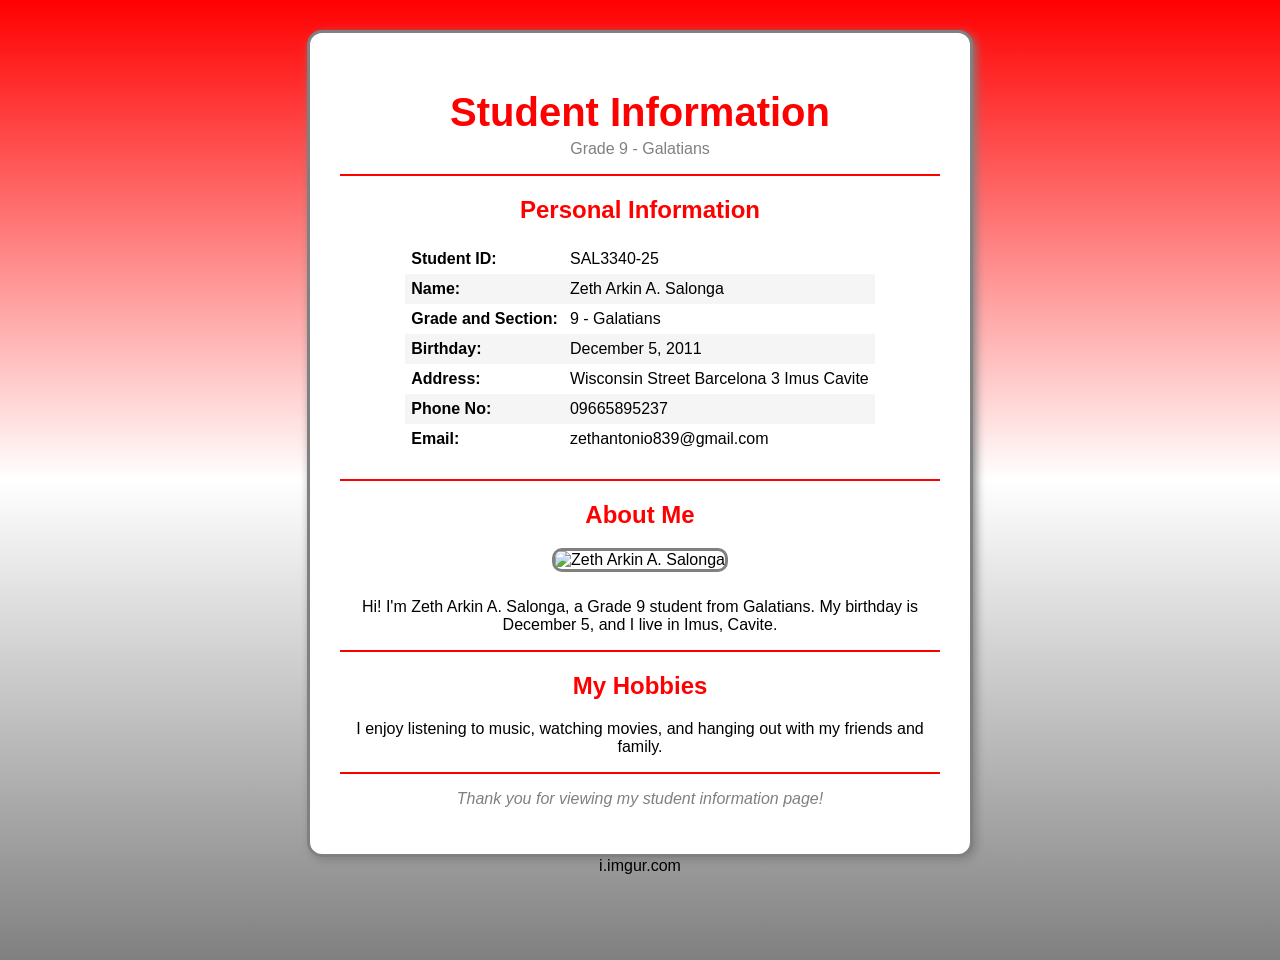
==== index.html @ aaf7b419 "Create student information page in index.html This HTML file contains a student information page wit" ====
<!DOCTYPE html>
<html>
<head>
    <title>Student Information</title>
</head>
<body style="text-align: center; font-family: Arial; background: linear-gradient(to bottom, red, white, gray); min-height: 100vh; margin: 0; padding: 30px;">

    <div style="background-color: white; max-width: 600px; margin: auto; padding: 30px; border-radius: 15px; border: 3px solid gray; box-shadow: 3px 3px 10px gray;">

        <h1 style="color: red; font-size: 40px; margin-bottom: 5px;">Student Information</h1>
        <p style="color: gray; margin-top: 0;">Grade 9 - Galatians</p>
        <hr style="border: 1px solid red;">

        <h2 style="color: red;">Personal Information</h2>
        <table style="margin: auto; text-align: left; border-collapse: collapse;">
            <tr>
                <td style="padding: 6px; font-weight: bold;">Student ID:</td>
                <td style="padding: 6px;">SAL3340-25</td>
            </tr>
            <tr style="background-color: whitesmoke;">
                <td style="padding: 6px; font-weight: bold;">Name:</td>
                <td style="padding: 6px;">Zeth Arkin A. Salonga</td>
            </tr>
            <tr>
                <td style="padding: 6px; font-weight: bold;">Grade and Section:</td>
                <td style="padding: 6px;">9 - Galatians</td>
            </tr>
            <tr style="background-color: whitesmoke;">
                <td style="padding: 6px; font-weight: bold;">Birthday:</td>
                <td style="padding: 6px;">December 5, 2011</td>
            </tr>
            <tr>
                <td style="padding: 6px; font-weight: bold;">Address:</td>
                <td style="padding: 6px;">Wisconsin Street Barcelona 3 Imus Cavite</td>
            </tr>
            <tr style="background-color: whitesmoke;">
                <td style="padding: 6px; font-weight: bold;">Phone No:</td>
                <td style="padding: 6px;">09665895237</td>
            </tr>
            <tr>
                <td style="padding: 6px; font-weight: bold;">Email:</td>
                <td style="padding: 6px;">zethantonio839@gmail.com</td>
            </tr>
        </table>

        <hr style="border: 1px solid red; margin-top: 25px;">

        <h2 style="color: red;">About Me</h2>
        <img src="https://i.imgur.com/6MyqaF3.jpg" alt="Zeth Arkin A. Salonga" width="200" style="border-radius: 10px; border: 3px solid gray; margin-bottom: 10px;">
        <p>Hi! I'm Zeth Arkin A. Salonga, a Grade 9 student from Galatians. My birthday is December 5, and I live in Imus, Cavite.</p>

        <hr style="border: 1px solid red;">

        <h2 style="color: red;">My Hobbies</h2>
        <p>I enjoy listening to music, watching movies, and hanging out with my friends and family.</p>

        <hr style="border: 1px solid red;">

        <p style="color: gray; font-style: italic;">Thank you for viewing my student information page!</p>

    </div>

</body>
</html>
i.imgur.com
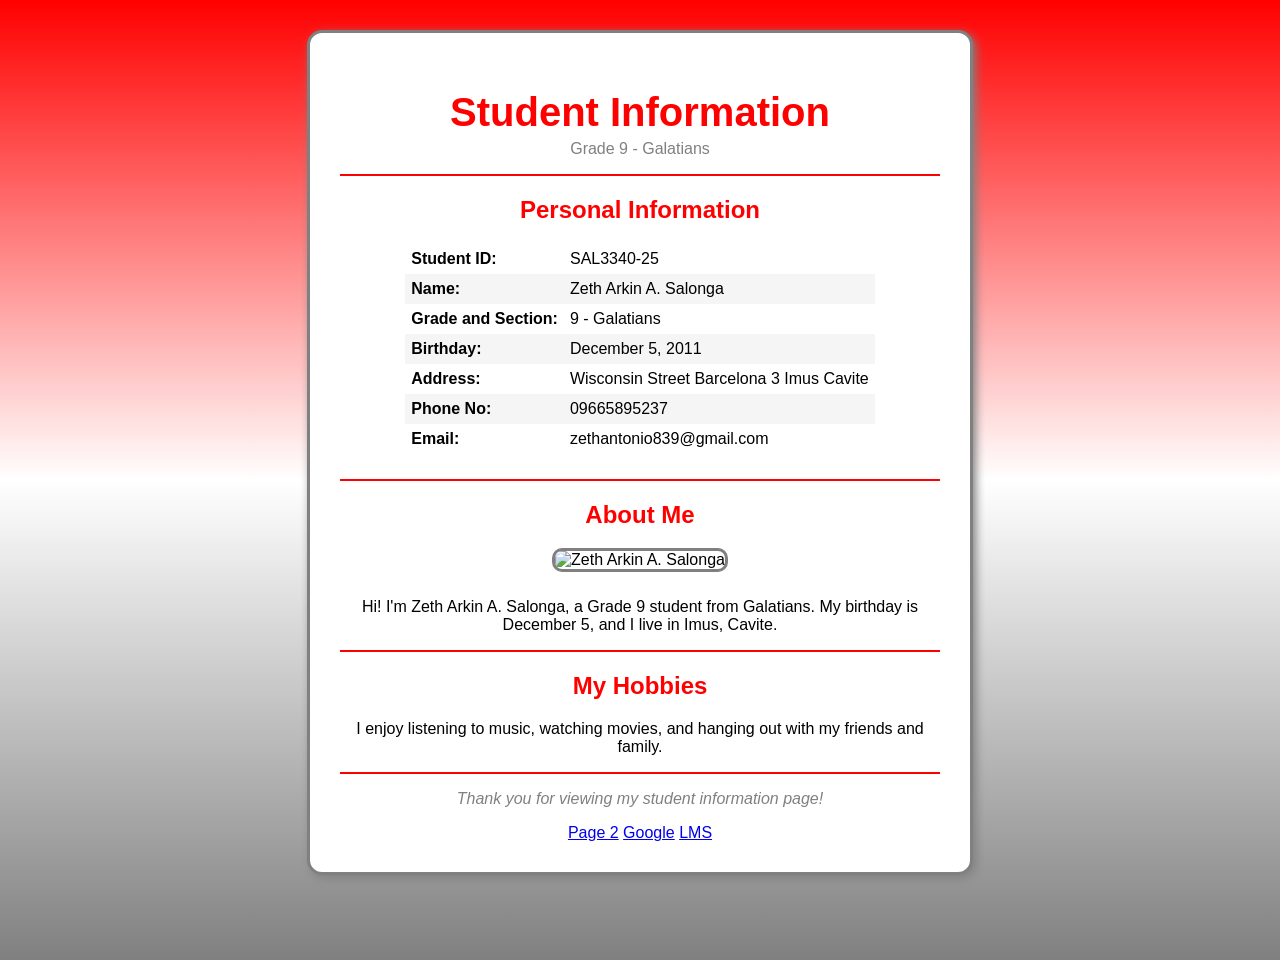
==== commit 8c742208: "Update index.html" ====
--- a/index.html
+++ b/index.html
@@ -58,8 +58,11 @@
 
         <p style="color: gray; font-style: italic;">Thank you for viewing my student information page!</p>
 
+        <a href="page2.html">Page 2</a>
+        <a href="https://www.google.com">Google</a>
+        <a href="http://vcmc.eulap.co:8080/cbs/a/login">LMS</a>
+        
     </div>
-
 </body>
 </html>
-i.imgur.com
+
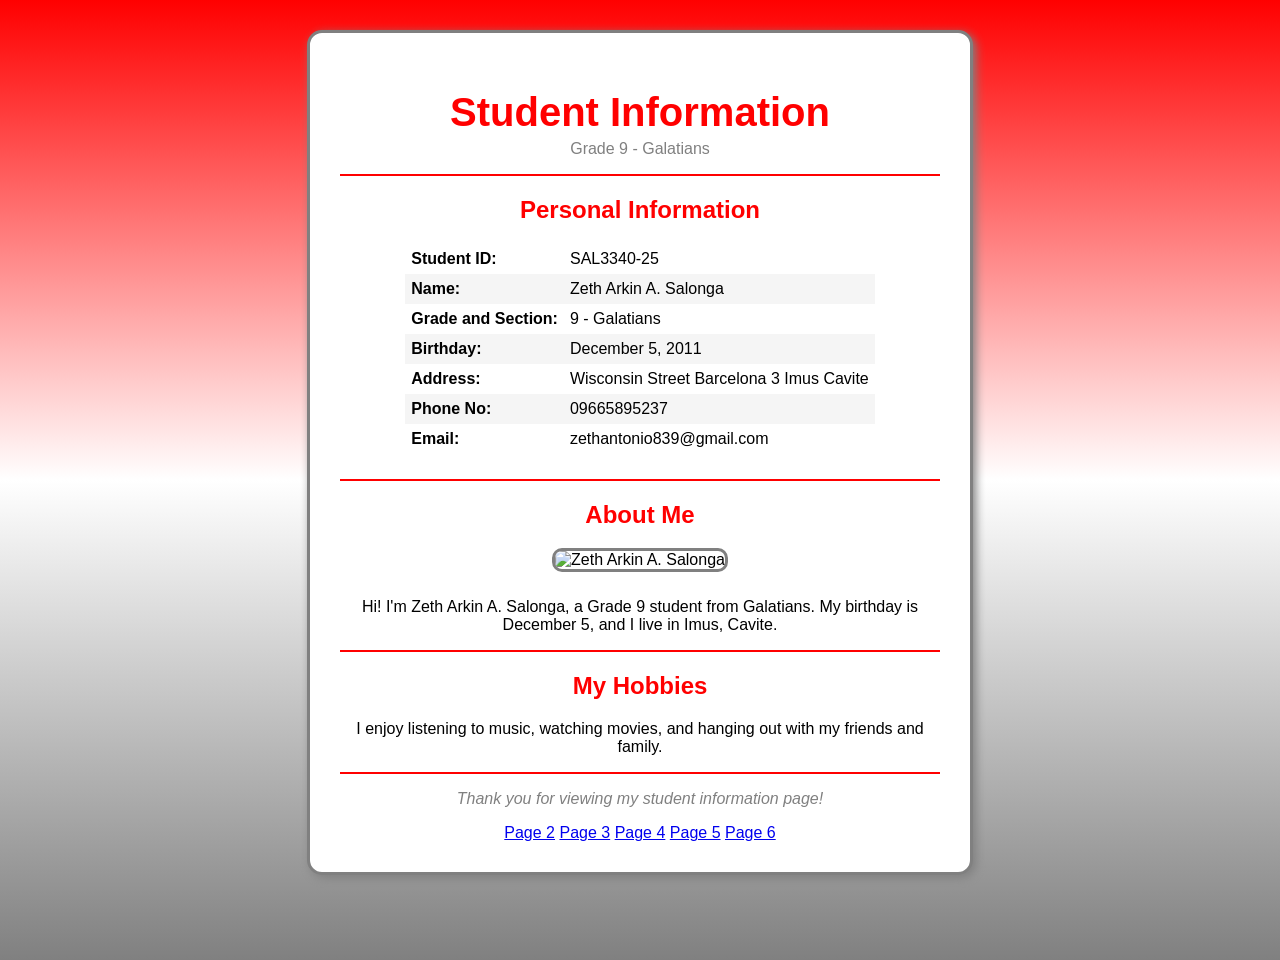
==== commit 78435ab3: "Update links in index.html to new pages" ====
--- a/index.html
+++ b/index.html
@@ -59,8 +59,10 @@
         <p style="color: gray; font-style: italic;">Thank you for viewing my student information page!</p>
 
         <a href="page2.html">Page 2</a>
-        <a href="https://www.google.com">Google</a>
-        <a href="http://vcmc.eulap.co:8080/cbs/a/login">LMS</a>
+        <a href="page3.html">Page 3</a>
+        <a href="page4.html">Page 4</a>
+        <a href="page5.html">Page 5</a>
+        <a href="page6.html">Page 6</a>
         
     </div>
 </body>
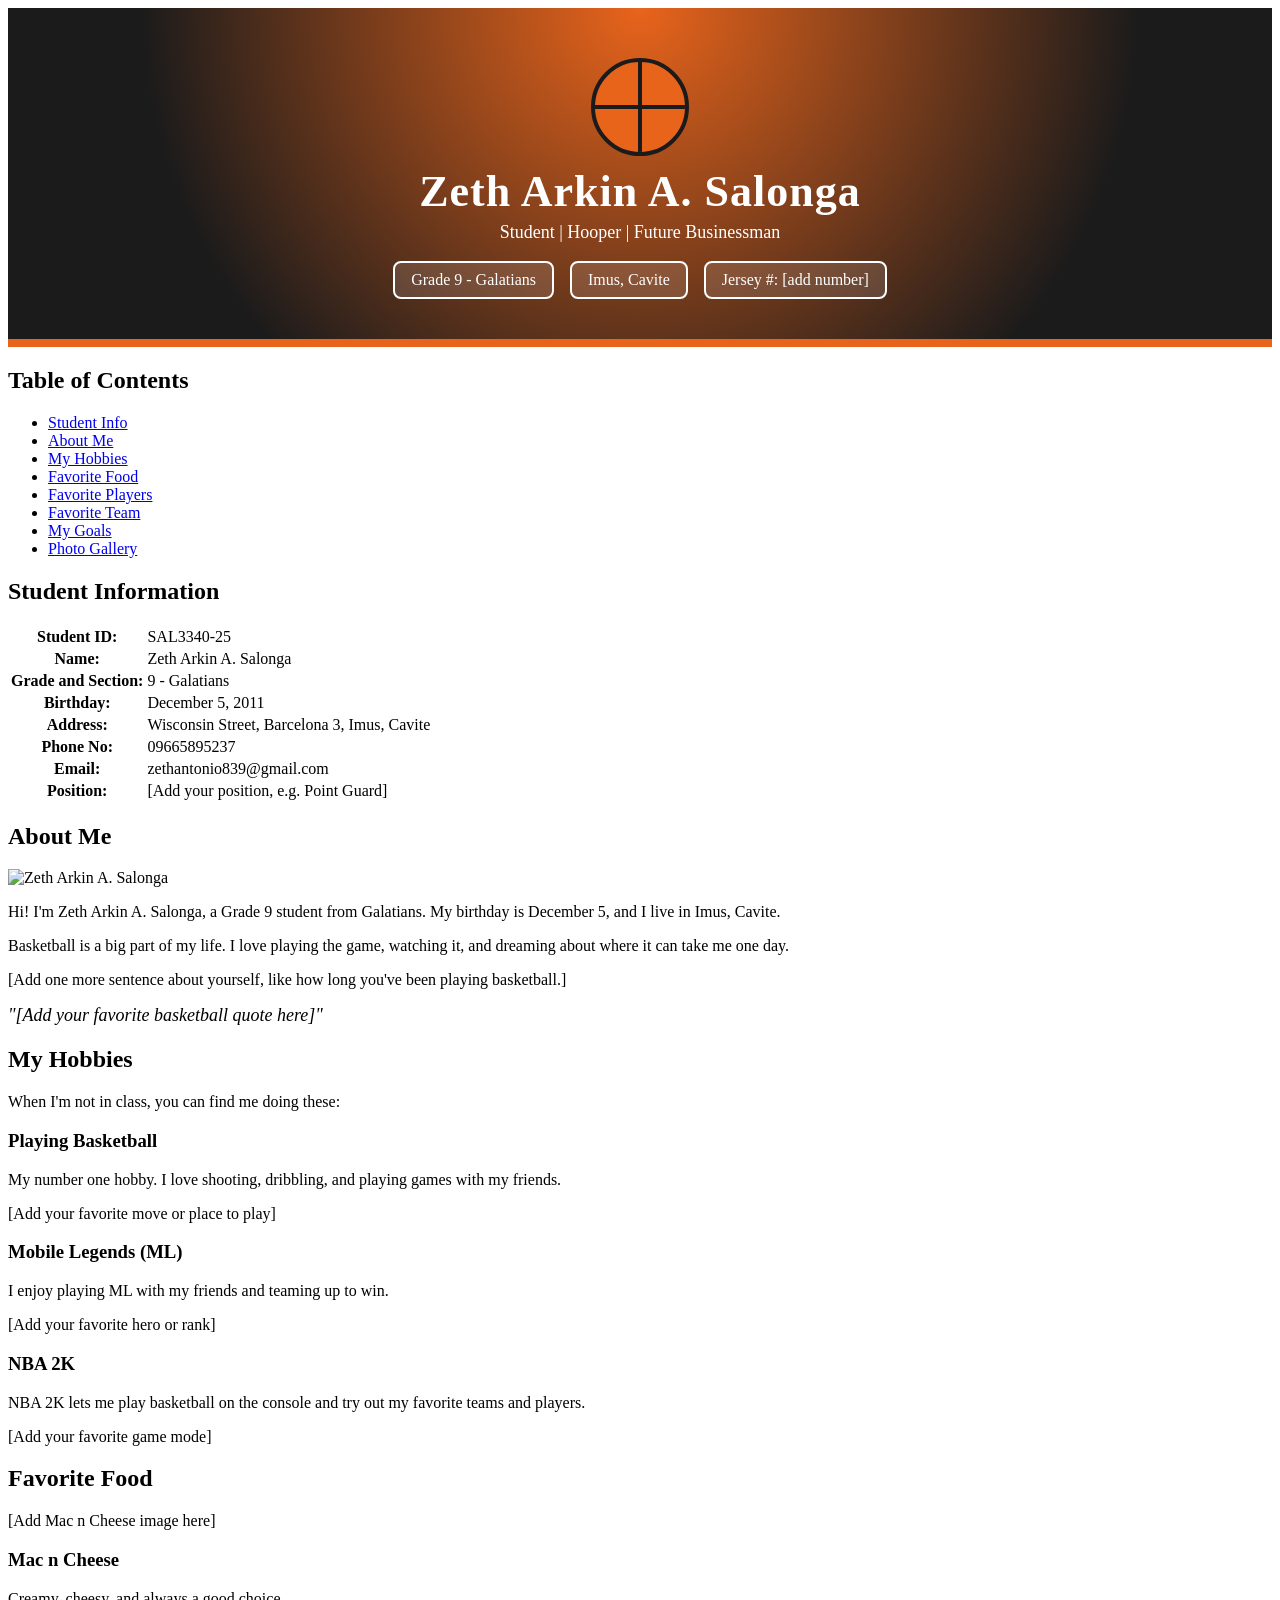
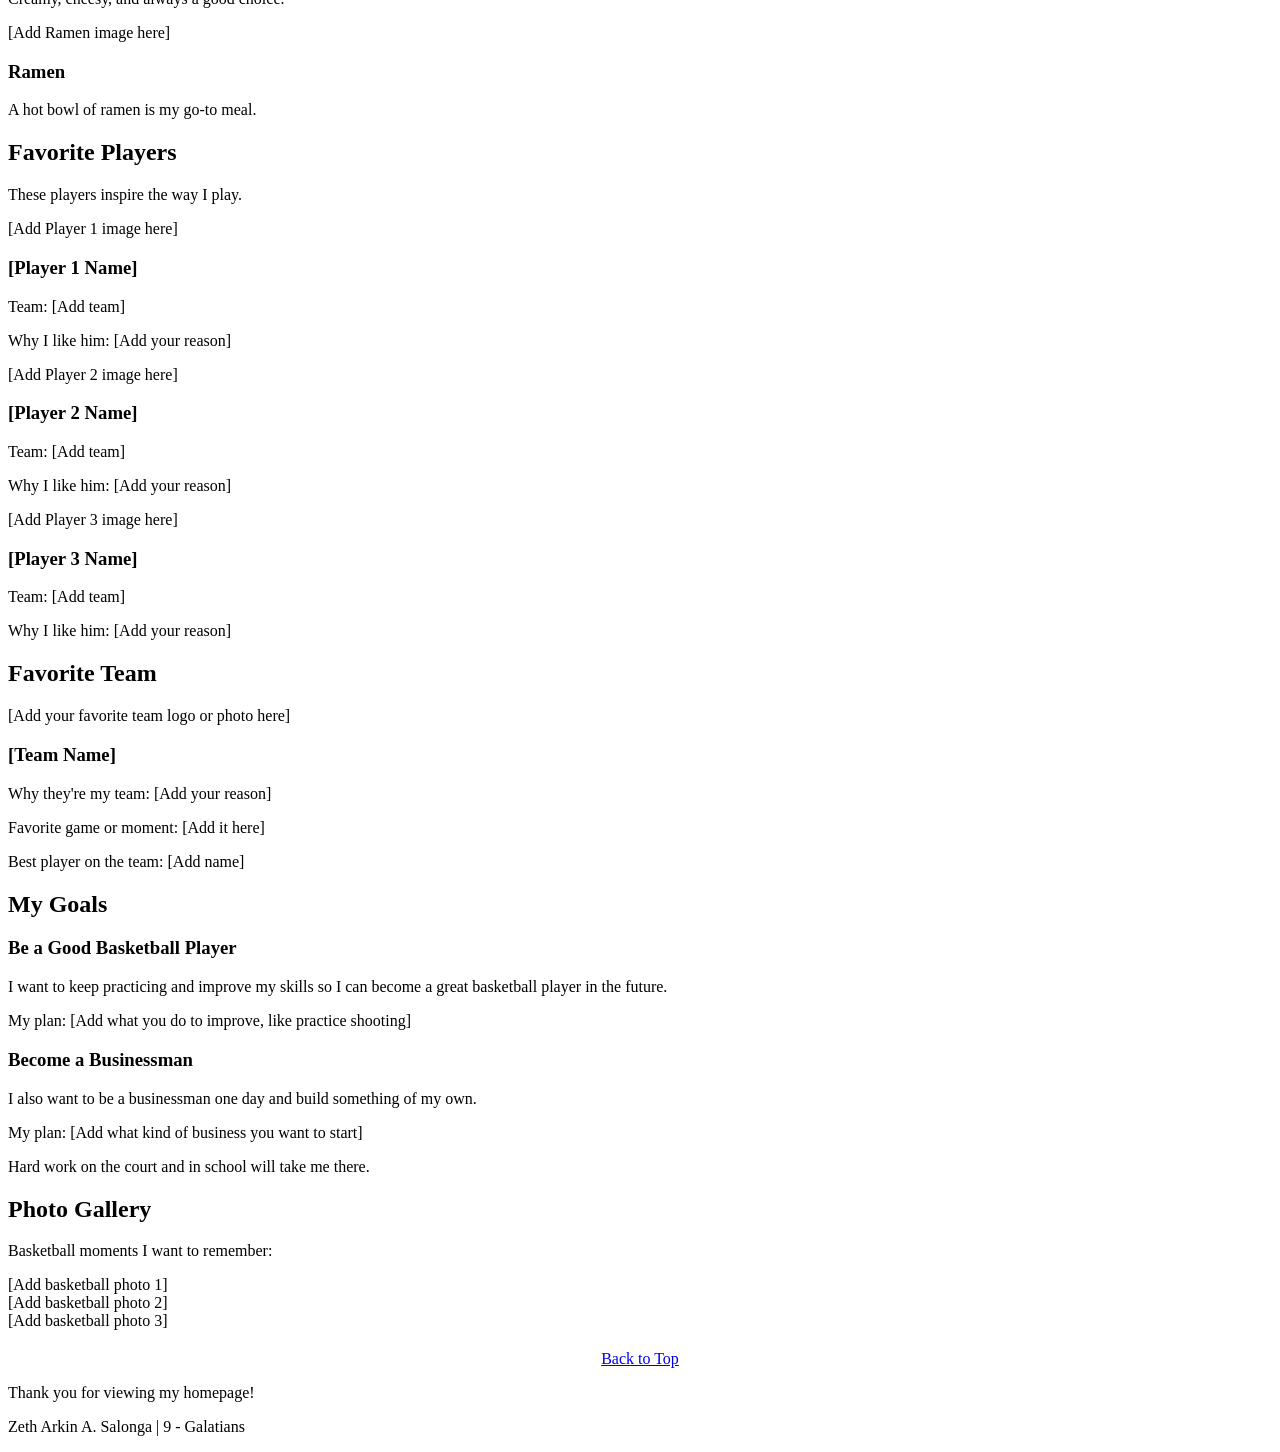
==== commit 374be9af: "Revamp index.html for personal homepage layout" ====
--- a/index.html
+++ b/index.html
@@ -1,70 +1,270 @@
 <!DOCTYPE html>
-<html>
+<html lang="en">
 <head>
-    <title>Student Information</title>
+    <meta charset="UTF-8">
+    <meta name="viewport" content="width=device-width, initial-scale=1">
+    <title>Zeth Salonga | Basketball Homepage</title>
+
+    <!-- 1) EXTERNAL CSS: styles that are shared by the whole page -->
+    <link rel="stylesheet" href="style.css">
+
+    <!-- 2) INTERNAL CSS: styles written inside this HTML file (hero banner) -->
+    <style>
+        /* ID selector */
+        #hero {
+            text-align: center;
+            padding: 50px 20px 40px 20px;
+            color: white;
+            /* BACKGROUND: dark court with an orange glow */
+            background-color: #1b1b1b;
+            background-image: radial-gradient(circle at 50% 0%, #e8641b 0%, #1b1b1b 70%);
+            border-bottom: 8px solid #e8641b;
+        }
+
+        /* ID selector */
+        #hero-title {
+            margin: 10px 0 5px 0;
+            font-size: 44px;
+            letter-spacing: 1px;
+        }
+
+        /* Element selector inside an ID */
+        #hero p {
+            margin: 0 0 6px 0;
+            font-size: 18px;
+        }
+
+        /* Class selector: a CSS-drawn basketball */
+        .ball {
+            position: relative;
+            width: 90px;
+            height: 90px;
+            margin: 0 auto;
+            overflow: hidden;
+            background-color: #e8641b;
+            border: 4px solid #1b1b1b;
+            border-radius: 50%;
+        }
+
+        .ball::before {            /* vertical line */
+            content: "";
+            position: absolute;
+            top: 0;
+            left: 50%;
+            width: 4px;
+            height: 100%;
+            background-color: #1b1b1b;
+            transform: translateX(-50%);
+        }
+
+        .ball::after {             /* horizontal line */
+            content: "";
+            position: absolute;
+            top: 50%;
+            left: 0;
+            width: 100%;
+            height: 4px;
+            background-color: #1b1b1b;
+            transform: translateY(-50%);
+        }
+
+        /* Class selector: little stat boxes in the hero */
+        .stat {
+            display: inline-block;
+            margin: 12px 6px 0 6px;
+            padding: 8px 16px;
+            background-color: rgba(255, 255, 255, 0.12);
+            border: 2px solid white;
+            border-radius: 8px;
+        }
+    </style>
 </head>
-<body style="text-align: center; font-family: Arial; background: linear-gradient(to bottom, red, white, gray); min-height: 100vh; margin: 0; padding: 30px;">
-
-    <div style="background-color: white; max-width: 600px; margin: auto; padding: 30px; border-radius: 15px; border: 3px solid gray; box-shadow: 3px 3px 10px gray;">
-
-        <h1 style="color: red; font-size: 40px; margin-bottom: 5px;">Student Information</h1>
-        <p style="color: gray; margin-top: 0;">Grade 9 - Galatians</p>
-        <hr style="border: 1px solid red;">
-
-        <h2 style="color: red;">Personal Information</h2>
-        <table style="margin: auto; text-align: left; border-collapse: collapse;">
-            <tr>
-                <td style="padding: 6px; font-weight: bold;">Student ID:</td>
-                <td style="padding: 6px;">SAL3340-25</td>
-            </tr>
-            <tr style="background-color: whitesmoke;">
-                <td style="padding: 6px; font-weight: bold;">Name:</td>
-                <td style="padding: 6px;">Zeth Arkin A. Salonga</td>
-            </tr>
-            <tr>
-                <td style="padding: 6px; font-weight: bold;">Grade and Section:</td>
-                <td style="padding: 6px;">9 - Galatians</td>
-            </tr>
-            <tr style="background-color: whitesmoke;">
-                <td style="padding: 6px; font-weight: bold;">Birthday:</td>
-                <td style="padding: 6px;">December 5, 2011</td>
-            </tr>
-            <tr>
-                <td style="padding: 6px; font-weight: bold;">Address:</td>
-                <td style="padding: 6px;">Wisconsin Street Barcelona 3 Imus Cavite</td>
-            </tr>
-            <tr style="background-color: whitesmoke;">
-                <td style="padding: 6px; font-weight: bold;">Phone No:</td>
-                <td style="padding: 6px;">09665895237</td>
-            </tr>
-            <tr>
-                <td style="padding: 6px; font-weight: bold;">Email:</td>
-                <td style="padding: 6px;">zethantonio839@gmail.com</td>
-            </tr>
-        </table>
-
-        <hr style="border: 1px solid red; margin-top: 25px;">
-
-        <h2 style="color: red;">About Me</h2>
-        <img src="https://i.imgur.com/6MyqaF3.jpg" alt="Zeth Arkin A. Salonga" width="200" style="border-radius: 10px; border: 3px solid gray; margin-bottom: 10px;">
-        <p>Hi! I'm Zeth Arkin A. Salonga, a Grade 9 student from Galatians. My birthday is December 5, and I live in Imus, Cavite.</p>
-
-        <hr style="border: 1px solid red;">
-
-        <h2 style="color: red;">My Hobbies</h2>
-        <p>I enjoy listening to music, watching movies, and hanging out with my friends and family.</p>
-
-        <hr style="border: 1px solid red;">
-
-        <p style="color: gray; font-style: italic;">Thank you for viewing my student information page!</p>
-
-        <a href="page2.html">Page 2</a>
-        <a href="page3.html">Page 3</a>
-        <a href="page4.html">Page 4</a>
-        <a href="page5.html">Page 5</a>
-        <a href="page6.html">Page 6</a>
-        
+
+<body id="top">
+
+    <!-- ================= HEADER (HTML sectioning) ================= -->
+    <header id="hero">
+        <div class="ball"></div>
+        <h1 id="hero-title">Zeth Arkin A. Salonga</h1>
+        <p>Student | Hooper | Future Businessman</p>
+        <div>
+            <span class="stat">Grade 9 - Galatians</span>
+            <span class="stat">Imus, Cavite</span>
+            <span class="stat">Jersey #: [add number]</span>
+        </div>
+    </header>
+
+    <div class="container">
+
+        <!-- ================= TABLE OF CONTENTS (bookmark links) ================= -->
+        <nav class="toc">
+            <h2>Table of Contents</h2>
+            <ul>
+                <li><a class="btn" href="#info">Student Info</a></li>
+                <li><a class="btn" href="#about">About Me</a></li>
+                <li><a class="btn" href="#hobbies">My Hobbies</a></li>
+                <li><a class="btn" href="#food">Favorite Food</a></li>
+                <li><a class="btn" href="#players">Favorite Players</a></li>
+                <li><a class="btn" href="#team">Favorite Team</a></li>
+                <li><a class="btn" href="#goals">My Goals</a></li>
+                <li><a class="btn" href="#gallery">Photo Gallery</a></li>
+            </ul>
+        </nav>
+
+        <main>
+
+            <!-- ================= STUDENT INFO ================= -->
+            <section class="card" id="info">
+                <h2>Student Information</h2>
+                <table class="info-table">
+                    <tr><th>Student ID:</th><td>SAL3340-25</td></tr>
+                    <tr><th>Name:</th><td>Zeth Arkin A. Salonga</td></tr>
+                    <tr><th>Grade and Section:</th><td>9 - Galatians</td></tr>
+                    <tr><th>Birthday:</th><td>December 5, 2011</td></tr>
+                    <tr><th>Address:</th><td>Wisconsin Street, Barcelona 3, Imus, Cavite</td></tr>
+                    <tr><th>Phone No:</th><td>09665895237</td></tr>
+                    <tr><th>Email:</th><td>zethantonio839@gmail.com</td></tr>
+                    <tr><th>Position:</th><td>[Add your position, e.g. Point Guard]</td></tr>
+                </table>
+            </section>
+
+            <!-- ================= ABOUT ME ================= -->
+            <section class="card" id="about">
+                <h2>About Me</h2>
+                <img class="profile-pic" src="https://i.imgur.com/6MyqaF3.jpg" alt="Zeth Arkin A. Salonga">
+                <p>Hi! I'm Zeth Arkin A. Salonga, a Grade 9 student from Galatians. My birthday is December 5, and I live in Imus, Cavite.</p>
+                <p>Basketball is a big part of my life. I love playing the game, watching it, and dreaming about where it can take me one day.</p>
+                <p>[Add one more sentence about yourself, like how long you've been playing basketball.]</p>
+
+                <!-- 3) INLINE CSS: style written directly on the element -->
+                <aside class="quote" style="font-style: italic; font-size: 18px;">
+                    "[Add your favorite basketball quote here]"
+                </aside>
+            </section>
+
+            <!-- ================= HOBBIES ================= -->
+            <section class="card" id="hobbies">
+                <h2>My Hobbies</h2>
+                <p>When I'm not in class, you can find me doing these:</p>
+                <div class="grid">
+                    <article class="mini-card">
+                        <h3>Playing Basketball</h3>
+                        <p>My number one hobby. I love shooting, dribbling, and playing games with my friends.</p>
+                        <p>[Add your favorite move or place to play]</p>
+                    </article>
+                    <article class="mini-card">
+                        <h3>Mobile Legends (ML)</h3>
+                        <p>I enjoy playing ML with my friends and teaming up to win.</p>
+                        <p>[Add your favorite hero or rank]</p>
+                    </article>
+                    <article class="mini-card">
+                        <h3>NBA 2K</h3>
+                        <p>NBA 2K lets me play basketball on the console and try out my favorite teams and players.</p>
+                        <p>[Add your favorite game mode]</p>
+                    </article>
+                </div>
+            </section>
+
+            <!-- ================= FAVORITE FOOD ================= -->
+            <section class="card" id="food">
+                <h2>Favorite Food</h2>
+                <div class="grid">
+                    <article>
+                        <div class="placeholder">[Add Mac n Cheese image here]</div>
+                        <h3>Mac n Cheese</h3>
+                        <p>Creamy, cheesy, and always a good choice.</p>
+                    </article>
+                    <article>
+                        <div class="placeholder">[Add Ramen image here]</div>
+                        <h3>Ramen</h3>
+                        <p>A hot bowl of ramen is my go-to meal.</p>
+                    </article>
+                </div>
+            </section>
+
+            <!-- ================= FAVORITE PLAYERS ================= -->
+            <section class="card" id="players">
+                <h2>Favorite Players</h2>
+                <p>These players inspire the way I play.</p>
+                <div class="grid">
+                    <article class="mini-card">
+                        <div class="placeholder">[Add Player 1 image here]</div>
+                        <h3>[Player 1 Name]</h3>
+                        <p>Team: [Add team]</p>
+                        <p>Why I like him: [Add your reason]</p>
+                    </article>
+                    <article class="mini-card">
+                        <div class="placeholder">[Add Player 2 image here]</div>
+                        <h3>[Player 2 Name]</h3>
+                        <p>Team: [Add team]</p>
+                        <p>Why I like him: [Add your reason]</p>
+                    </article>
+                    <article class="mini-card">
+                        <div class="placeholder">[Add Player 3 image here]</div>
+                        <h3>[Player 3 Name]</h3>
+                        <p>Team: [Add team]</p>
+                        <p>Why I like him: [Add your reason]</p>
+                    </article>
+                </div>
+            </section>
+
+            <!-- ================= FAVORITE TEAM ================= -->
+            <section class="card" id="team">
+                <h2>Favorite Team</h2>
+                <div class="grid">
+                    <div class="placeholder tall">[Add your favorite team logo or photo here]</div>
+                    <div>
+                        <h3>[Team Name]</h3>
+                        <p>Why they're my team: [Add your reason]</p>
+                        <p>Favorite game or moment: [Add it here]</p>
+                        <p>Best player on the team: [Add name]</p>
+                    </div>
+                </div>
+            </section>
+
+            <!-- ================= GOALS ================= -->
+            <section class="card" id="goals">
+                <h2>My Goals</h2>
+                <div class="grid">
+                    <article class="mini-card">
+                        <h3>Be a Good Basketball Player</h3>
+                        <p>I want to keep practicing and improve my skills so I can become a great basketball player in the future.</p>
+                        <p>My plan: [Add what you do to improve, like practice shooting]</p>
+                    </article>
+                    <article class="mini-card">
+                        <h3>Become a Businessman</h3>
+                        <p>I also want to be a businessman one day and build something of my own.</p>
+                        <p>My plan: [Add what kind of business you want to start]</p>
+                    </article>
+                </div>
+                <aside class="quote">
+                    Hard work on the court and in school will take me there.
+                </aside>
+            </section>
+
+            <!-- ================= PHOTO GALLERY ================= -->
+            <section class="card" id="gallery">
+                <h2>Photo Gallery</h2>
+                <p>Basketball moments I want to remember:</p>
+                <div class="grid">
+                    <div class="placeholder">[Add basketball photo 1]</div>
+                    <div class="placeholder">[Add basketball photo 2]</div>
+                    <div class="placeholder">[Add basketball photo 3]</div>
+                </div>
+                <!-- Inline CSS again: centering the button -->
+                <p style="text-align: center; margin-top: 20px;">
+                    <a class="btn btn-dark" href="#top">Back to Top</a>
+                </p>
+            </section>
+
+        </main>
     </div>
+
+    <!-- ================= FOOTER ================= -->
+    <footer id="site-footer">
+        <p>Thank you for viewing my homepage!</p>
+        <p>Zeth Arkin A. Salonga | 9 - Galatians</p>
+    </footer>
+
 </body>
 </html>
-
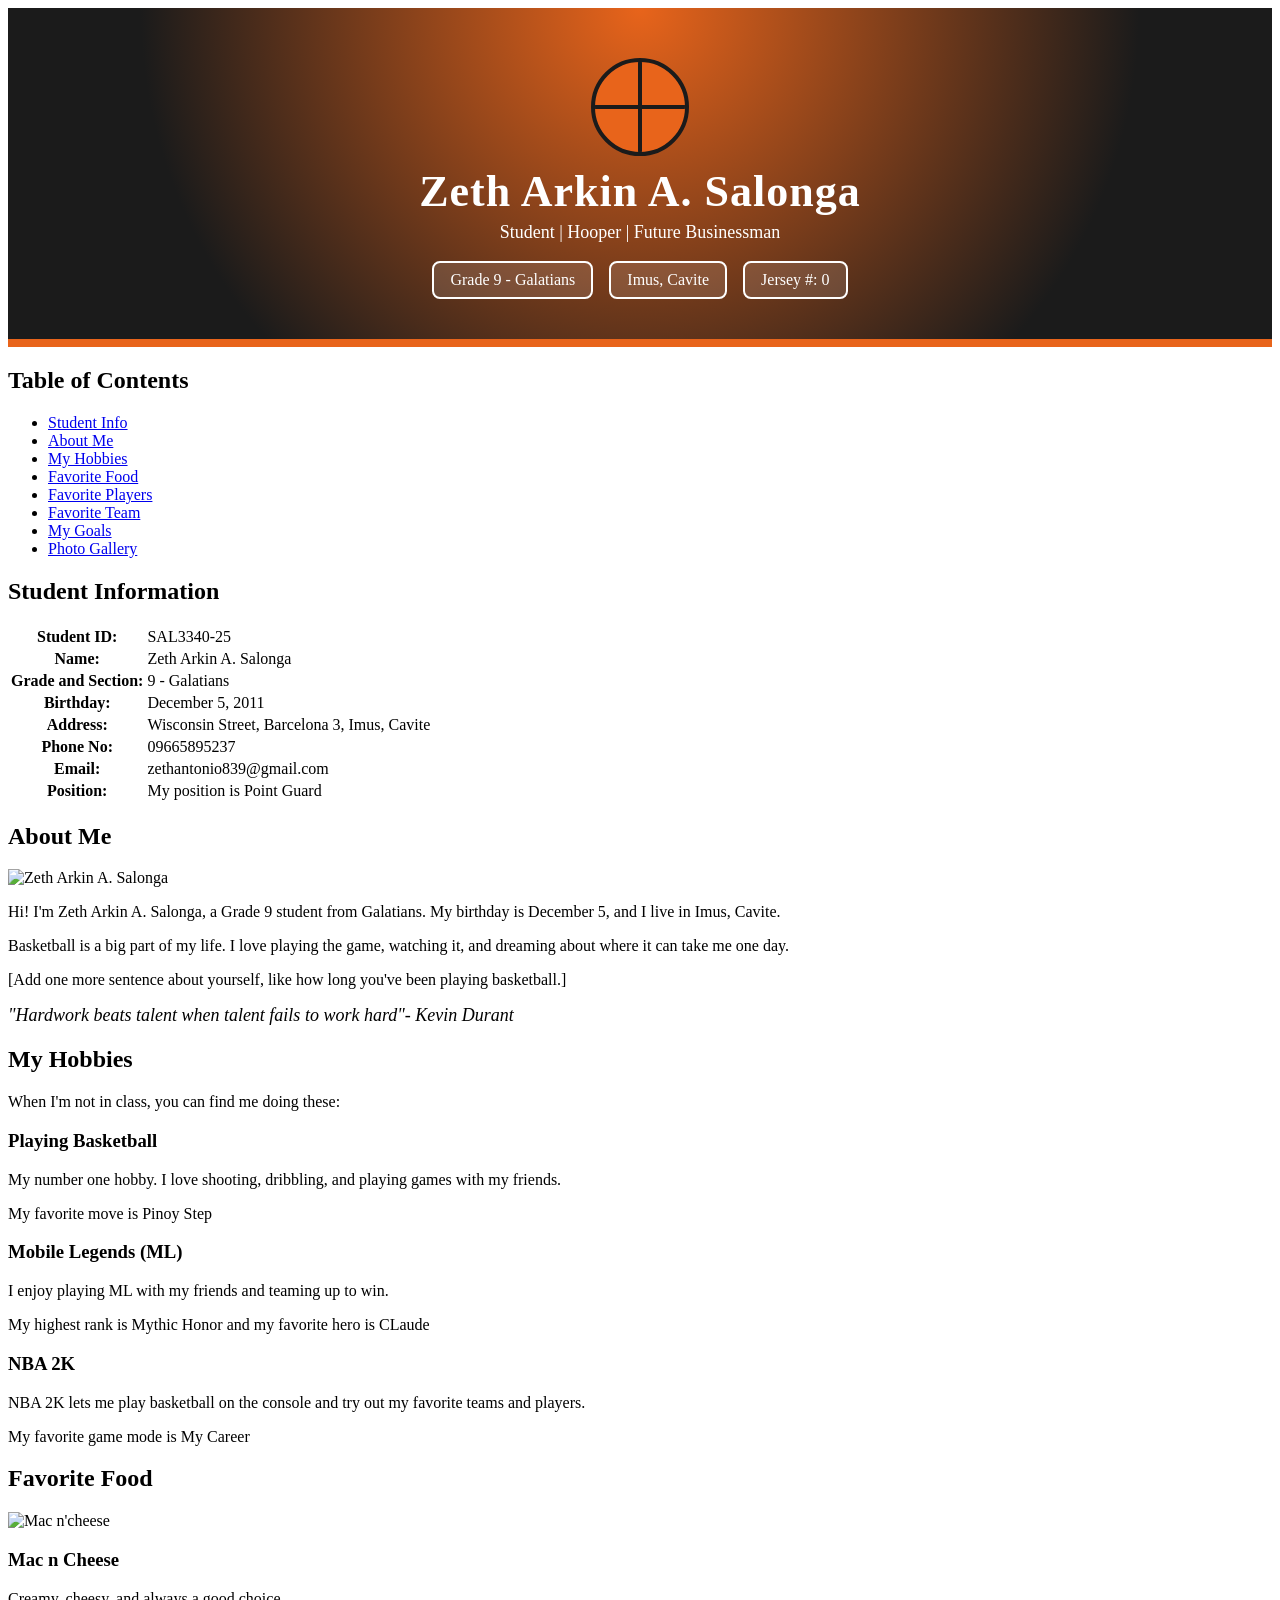
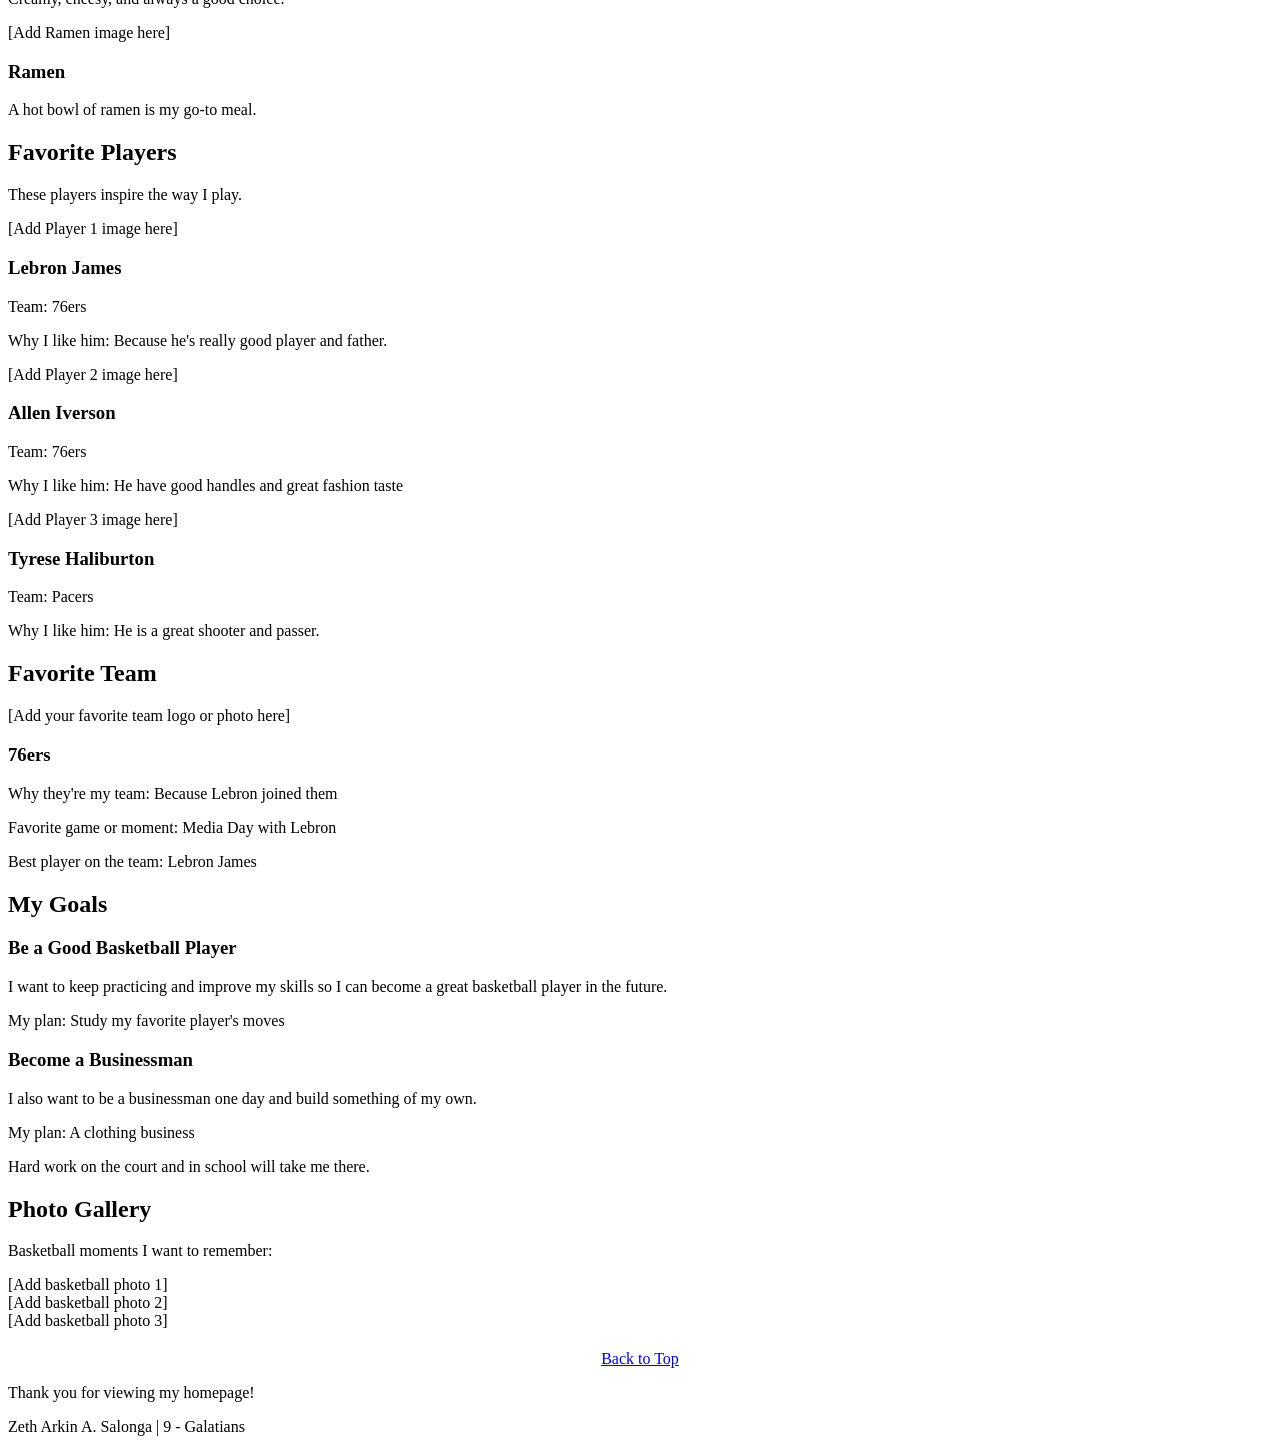
==== commit a1cf2768: "Update personal details and hobbies in index.html" ====
--- a/index.html
+++ b/index.html
@@ -90,7 +90,7 @@
         <div>
             <span class="stat">Grade 9 - Galatians</span>
             <span class="stat">Imus, Cavite</span>
-            <span class="stat">Jersey #: [add number]</span>
+            <span class="stat">Jersey #: 0</span>
         </div>
     </header>
 
@@ -124,7 +124,7 @@
                     <tr><th>Address:</th><td>Wisconsin Street, Barcelona 3, Imus, Cavite</td></tr>
                     <tr><th>Phone No:</th><td>09665895237</td></tr>
                     <tr><th>Email:</th><td>zethantonio839@gmail.com</td></tr>
-                    <tr><th>Position:</th><td>[Add your position, e.g. Point Guard]</td></tr>
+                    <tr><th>Position:</th><td>My position is Point Guard</td></tr>
                 </table>
             </section>
 
@@ -138,7 +138,7 @@
 
                 <!-- 3) INLINE CSS: style written directly on the element -->
                 <aside class="quote" style="font-style: italic; font-size: 18px;">
-                    "[Add your favorite basketball quote here]"
+                    "Hardwork beats talent when talent fails to work hard"- Kevin Durant
                 </aside>
             </section>
 
@@ -150,17 +150,17 @@
                     <article class="mini-card">
                         <h3>Playing Basketball</h3>
                         <p>My number one hobby. I love shooting, dribbling, and playing games with my friends.</p>
-                        <p>[Add your favorite move or place to play]</p>
+                        <p>My favorite move is Pinoy Step</p>
                     </article>
                     <article class="mini-card">
                         <h3>Mobile Legends (ML)</h3>
                         <p>I enjoy playing ML with my friends and teaming up to win.</p>
-                        <p>[Add your favorite hero or rank]</p>
+                        <p>My highest rank is Mythic Honor and my favorite hero is CLaude</p>
                     </article>
                     <article class="mini-card">
                         <h3>NBA 2K</h3>
                         <p>NBA 2K lets me play basketball on the console and try out my favorite teams and players.</p>
-                        <p>[Add your favorite game mode]</p>
+                        <p>My favorite game mode is My Career</p>
                     </article>
                 </div>
             </section>
@@ -170,7 +170,7 @@
                 <h2>Favorite Food</h2>
                 <div class="grid">
                     <article>
-                        <div class="placeholder">[Add Mac n Cheese image here]</div>
+                        <img src="https://encrypted-tbn0.gstatic.com/images?q=tbn:ANd9GcTol48DR__8TxWi6HuLk2nqWkUUvdZd5HZuYmRmkG0PaQ&s=10.jpg" alt="Mac n'cheese">
                         <h3>Mac n Cheese</h3>
                         <p>Creamy, cheesy, and always a good choice.</p>
                     </article>
@@ -189,21 +189,21 @@
                 <div class="grid">
                     <article class="mini-card">
                         <div class="placeholder">[Add Player 1 image here]</div>
-                        <h3>[Player 1 Name]</h3>
-                        <p>Team: [Add team]</p>
-                        <p>Why I like him: [Add your reason]</p>
+                        <h3>Lebron James</h3>
+                        <p>Team: 76ers</p>
+                        <p>Why I like him: Because he's really good player and father.</p>
                     </article>
                     <article class="mini-card">
                         <div class="placeholder">[Add Player 2 image here]</div>
-                        <h3>[Player 2 Name]</h3>
-                        <p>Team: [Add team]</p>
-                        <p>Why I like him: [Add your reason]</p>
+                        <h3>Allen Iverson</h3>
+                        <p>Team: 76ers</p>
+                        <p>Why I like him: He have good handles and great fashion taste</p>
                     </article>
                     <article class="mini-card">
                         <div class="placeholder">[Add Player 3 image here]</div>
-                        <h3>[Player 3 Name]</h3>
-                        <p>Team: [Add team]</p>
-                        <p>Why I like him: [Add your reason]</p>
+                        <h3>Tyrese Haliburton</h3>
+                        <p>Team: Pacers</p>
+                        <p>Why I like him: He is a great shooter and passer.</p>
                     </article>
                 </div>
             </section>
@@ -214,10 +214,10 @@
                 <div class="grid">
                     <div class="placeholder tall">[Add your favorite team logo or photo here]</div>
                     <div>
-                        <h3>[Team Name]</h3>
-                        <p>Why they're my team: [Add your reason]</p>
-                        <p>Favorite game or moment: [Add it here]</p>
-                        <p>Best player on the team: [Add name]</p>
+                        <h3>76ers</h3>
+                        <p>Why they're my team: Because Lebron joined them</p>
+                        <p>Favorite game or moment: Media Day with Lebron</p>
+                        <p>Best player on the team: Lebron James</p>
                     </div>
                 </div>
             </section>
@@ -229,12 +229,12 @@
                     <article class="mini-card">
                         <h3>Be a Good Basketball Player</h3>
                         <p>I want to keep practicing and improve my skills so I can become a great basketball player in the future.</p>
-                        <p>My plan: [Add what you do to improve, like practice shooting]</p>
+                        <p>My plan: Study my favorite player's moves</p>
                     </article>
                     <article class="mini-card">
                         <h3>Become a Businessman</h3>
                         <p>I also want to be a businessman one day and build something of my own.</p>
-                        <p>My plan: [Add what kind of business you want to start]</p>
+                        <p>My plan: A clothing business</p>
                     </article>
                 </div>
                 <aside class="quote">
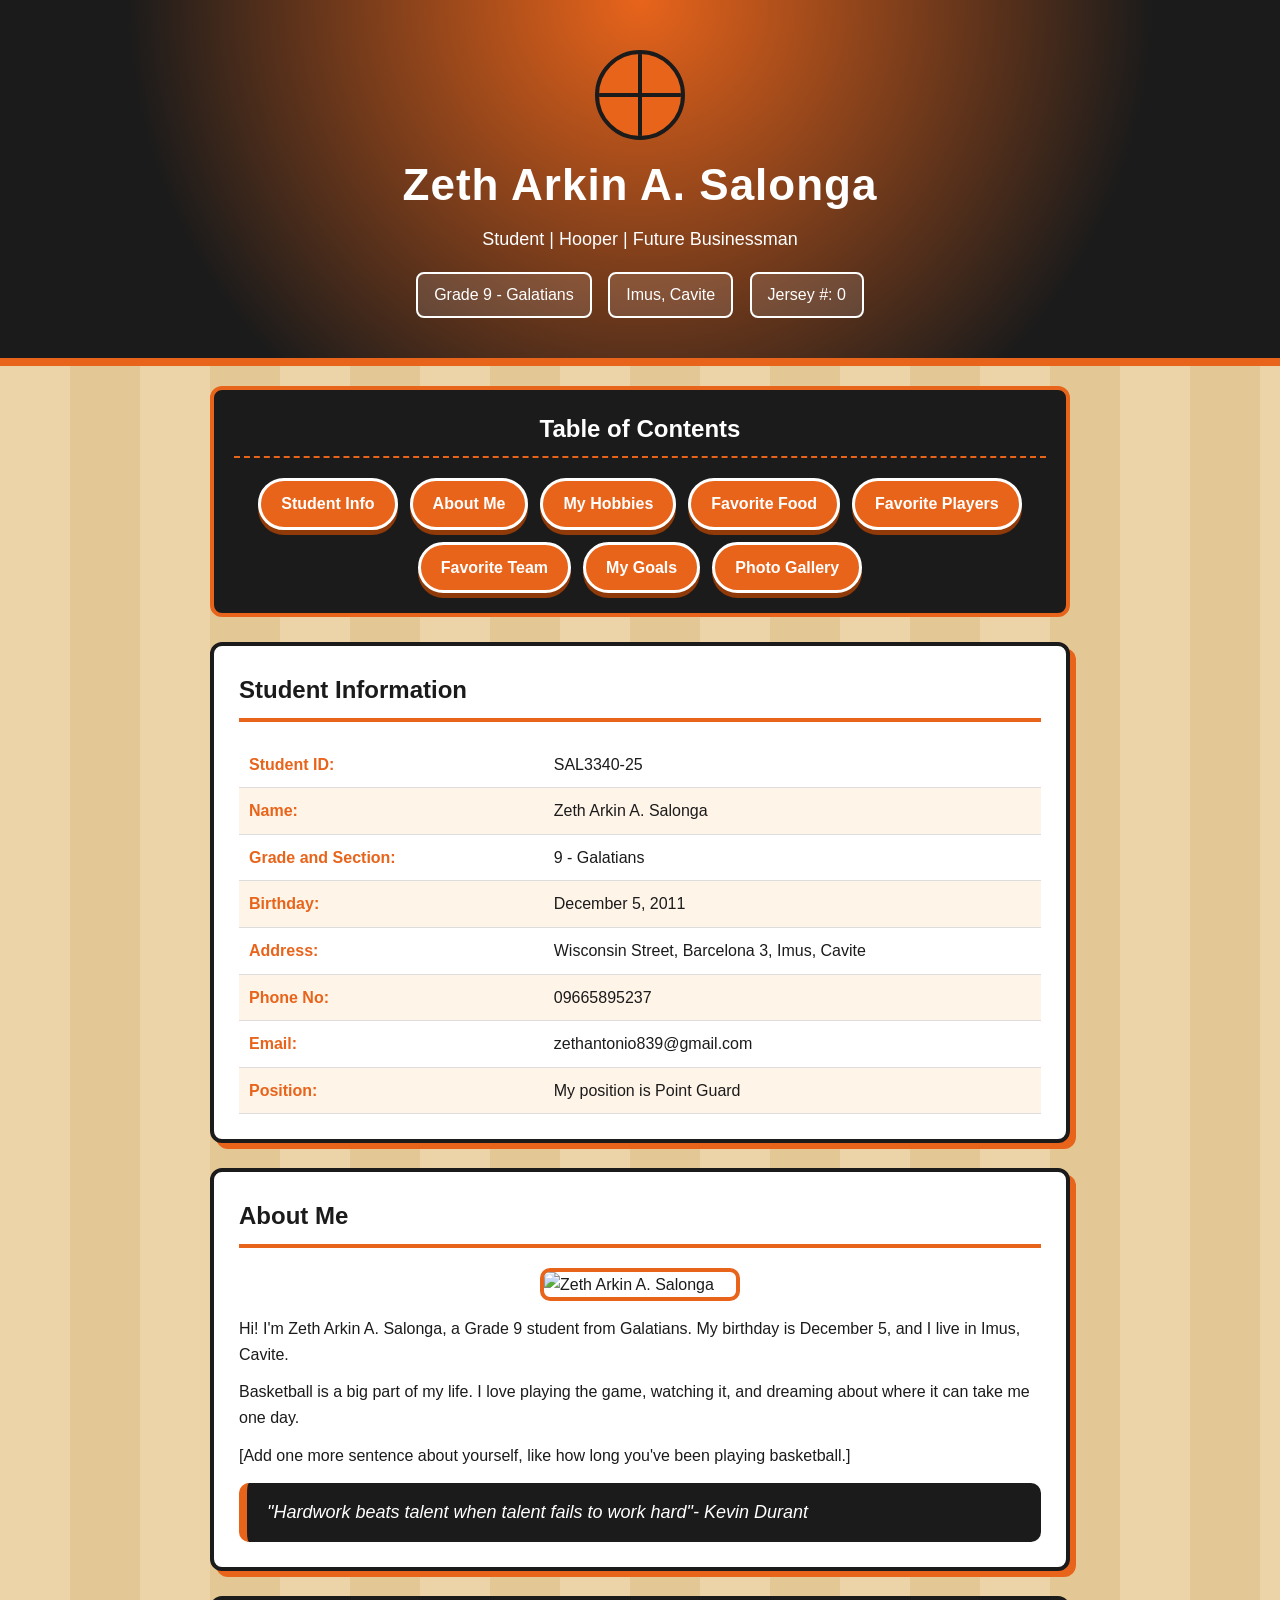
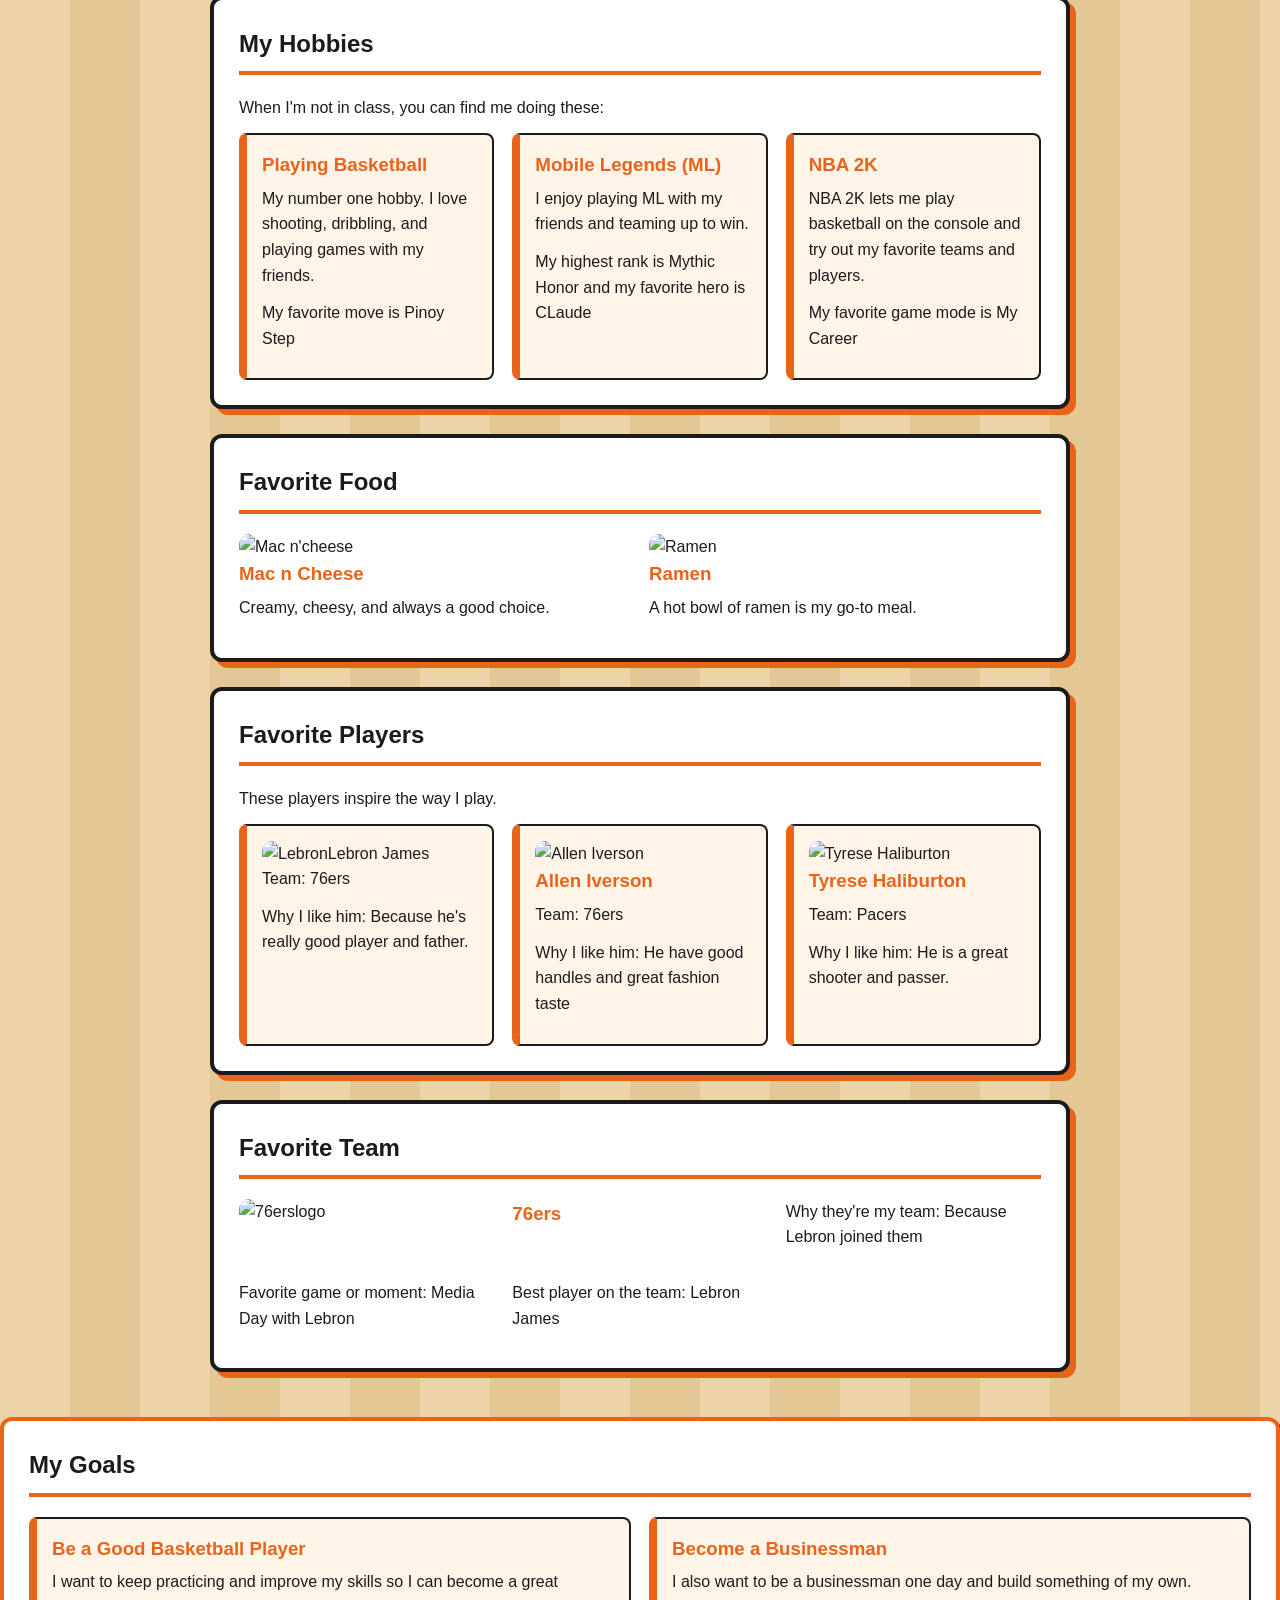
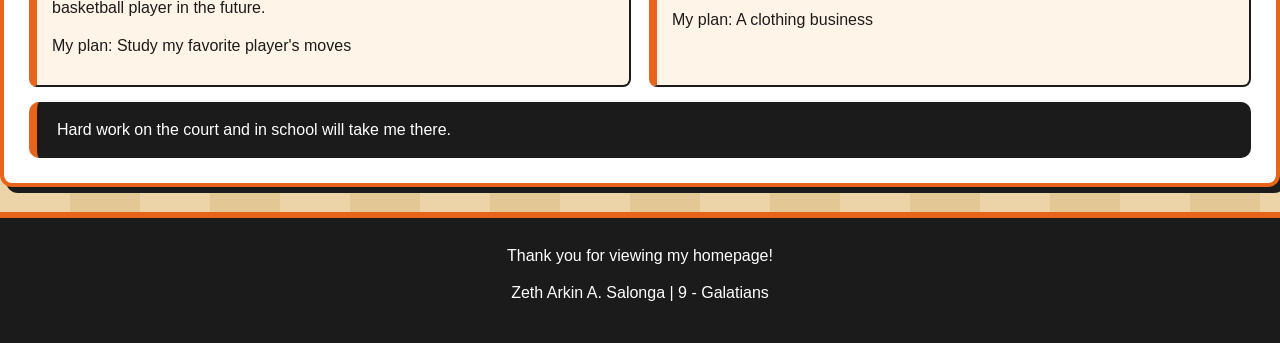
==== commit 92b8b16b: "Update images and remove photo gallery section Replaced placeholder divs with actual images for rame" ====
--- a/index.html
+++ b/index.html
@@ -175,7 +175,7 @@
                         <p>Creamy, cheesy, and always a good choice.</p>
                     </article>
                     <article>
-                        <div class="placeholder">[Add Ramen image here]</div>
+                        <img src="https://encrypted-tbn0.gstatic.com/images?q=tbn:ANd9GcQLuGqF55FYZIBnShmFDtJIyC9gYJdoCe_u--wVcFuQhQ&s=10.jpg" alt="Ramen">
                         <h3>Ramen</h3>
                         <p>A hot bowl of ramen is my go-to meal.</p>
                     </article>
@@ -188,19 +188,19 @@
                 <p>These players inspire the way I play.</p>
                 <div class="grid">
                     <article class="mini-card">
-                        <div class="placeholder">[Add Player 1 image here]</div>
+                        <img src="https://encrypted-tbn0.gstatic.com/images?q=tbn:ANd9GcSZjS2vzlwuIM0BxpgecfGWqQmbrAr4g8GXCYFMAwJ5SQ&s=10.jpg" alt="Lebron"
                         <h3>Lebron James</h3>
                         <p>Team: 76ers</p>
                         <p>Why I like him: Because he's really good player and father.</p>
                     </article>
                     <article class="mini-card">
-                        <div class="placeholder">[Add Player 2 image here]</div>
+                        <img src="https://encrypted-tbn0.gstatic.com/images?q=tbn:ANd9GcSiurPUdc-xX7l8OK-DPYUn02KlmCNJ_hQbjIRkUGTStA&s=10.jpg" alt="Allen Iverson">
                         <h3>Allen Iverson</h3>
                         <p>Team: 76ers</p>
                         <p>Why I like him: He have good handles and great fashion taste</p>
                     </article>
                     <article class="mini-card">
-                        <div class="placeholder">[Add Player 3 image here]</div>
+                        <img src="https://encrypted-tbn0.gstatic.com/images?q=tbn:ANd9GcTJ-MlCTj1x5Dc719BstRpqWa2wRVueHsNSBcHqutZjfQ&s=10.jpg" alt="Tyrese Haliburton">
                         <h3>Tyrese Haliburton</h3>
                         <p>Team: Pacers</p>
                         <p>Why I like him: He is a great shooter and passer.</p>
@@ -212,7 +212,7 @@
             <section class="card" id="team">
                 <h2>Favorite Team</h2>
                 <div class="grid">
-                    <div class="placeholder tall">[Add your favorite team logo or photo here]</div>
+                    <img src="https://encrypted-tbn0.gstatic.com/images?q=tbn:ANd9GcTHI79ywQmYIi7s-QbPZ3wyLHh1ed_Vi2c-wiNBTD9NxQ&s=10.jpg" alt="76erslogo"
                     <div>
                         <h3>76ers</h3>
                         <p>Why they're my team: Because Lebron joined them</p>
@@ -242,21 +242,6 @@
                 </aside>
             </section>
 
-            <!-- ================= PHOTO GALLERY ================= -->
-            <section class="card" id="gallery">
-                <h2>Photo Gallery</h2>
-                <p>Basketball moments I want to remember:</p>
-                <div class="grid">
-                    <div class="placeholder">[Add basketball photo 1]</div>
-                    <div class="placeholder">[Add basketball photo 2]</div>
-                    <div class="placeholder">[Add basketball photo 3]</div>
-                </div>
-                <!-- Inline CSS again: centering the button -->
-                <p style="text-align: center; margin-top: 20px;">
-                    <a class="btn btn-dark" href="#top">Back to Top</a>
-                </p>
-            </section>
-
         </main>
     </div>
 
--- a/style.css
+++ b/style.css
@@ -0,0 +1,239 @@
+/* =====================================================
+   style.css  -  EXTERNAL CSS (linked in index.html)
+   Colors: court orange #e8641b | ink black #1b1b1b
+           hardwood tan #ecd3a8 | cream #fff4e8
+   ===================================================== */
+
+/* ---------- ELEMENT SELECTORS ---------- */
+* {
+    box-sizing: border-box;   /* BOX MODEL: padding + border stay inside the width */
+}
+
+html {
+    scroll-behavior: smooth;  /* smooth jump when a bookmark link is clicked */
+}
+
+body {
+    margin: 0;
+    font-family: Arial, Helvetica, sans-serif;
+    color: #1b1b1b;
+    line-height: 1.6;
+    /* BACKGROUND: hardwood floor stripes */
+    background-color: #ecd3a8;
+    background-image: repeating-linear-gradient(
+        90deg,
+        #ecd3a8 0px, #ecd3a8 70px,
+        #e3c895 70px, #e3c895 140px
+    );
+}
+
+h2 {
+    margin-top: 0;
+    padding-bottom: 8px;
+    color: #1b1b1b;
+    border-bottom: 4px solid #e8641b;   /* BORDER */
+}
+
+h3 {
+    margin: 0 0 6px 0;
+    color: #e8641b;
+}
+
+p {
+    margin: 0 0 12px 0;
+}
+
+/* ---------- CLASS SELECTORS ---------- */
+
+/* Centers the page content */
+.container {
+    max-width: 900px;          /* BOX MODEL: width limit */
+    margin: 0 auto;            /* BOX MODEL: margin centers the box */
+    padding: 20px;             /* BOX MODEL: space inside */
+}
+
+/* Table of Contents box */
+.toc {
+    background-color: #1b1b1b;
+    border: 4px solid #e8641b;
+    border-radius: 12px;
+    padding: 20px;
+    margin-bottom: 25px;
+    text-align: center;
+}
+
+.toc h2 {
+    color: white;
+    border-bottom: 2px dashed #e8641b;
+}
+
+.toc ul {
+    list-style: none;
+    margin: 0;
+    padding: 0;
+    display: flex;
+    flex-wrap: wrap;
+    justify-content: center;
+    gap: 12px;
+}
+
+/* BUTTON-STYLE LINKS */
+.btn {
+    display: inline-block;
+    padding: 10px 20px;
+    background-color: #e8641b;
+    color: white;
+    font-weight: bold;
+    text-decoration: none;
+    border: 3px solid white;
+    border-radius: 30px;
+    box-shadow: 0 5px 0 #8f3a08;
+    transition: transform 0.1s, box-shadow 0.1s, background-color 0.2s;
+}
+
+.btn:hover {
+    background-color: #ff7f33;
+    transform: translateY(-2px);
+    box-shadow: 0 7px 0 #8f3a08;
+}
+
+.btn:active {
+    transform: translateY(4px);
+    box-shadow: 0 1px 0 #8f3a08;
+}
+
+.btn:focus-visible {
+    outline: 3px solid #ffd54a;
+    outline-offset: 3px;
+}
+
+/* Dark version of the button (used for Back to Top) */
+.btn-dark {
+    background-color: #1b1b1b;
+    border-color: #e8641b;
+    box-shadow: 0 5px 0 #000;
+}
+
+.btn-dark:hover {
+    background-color: #333;
+    box-shadow: 0 7px 0 #000;
+}
+
+/* Section cards */
+.card {
+    background-color: white;
+    border: 4px solid #1b1b1b;
+    border-radius: 12px;
+    padding: 25px;
+    margin-bottom: 25px;
+    box-shadow: 6px 6px 0 #e8641b;
+    scroll-margin-top: 20px;   /* keeps a little space when jumping to a section */
+}
+
+/* Two-column layout that stacks on small screens */
+.grid {
+    display: grid;
+    grid-template-columns: repeat(auto-fit, minmax(240px, 1fr));
+    gap: 18px;
+}
+
+/* Small boxes inside a section */
+.mini-card {
+    background-color: #fff4e8;
+    border: 2px solid #1b1b1b;
+    border-left: 8px solid #e8641b;
+    border-radius: 8px;
+    padding: 15px;
+}
+
+/* Image placeholder: replace with a real <img> later */
+.placeholder {
+    display: flex;
+    align-items: center;
+    justify-content: center;
+    min-height: 160px;
+    margin-bottom: 12px;
+    padding: 10px;
+    text-align: center;
+    color: #8f3a08;
+    font-weight: bold;
+    background-color: #fff4e8;
+    border: 3px dashed #e8641b;
+    border-radius: 10px;
+}
+
+.placeholder.tall {
+    min-height: 220px;
+}
+
+/* Real images (when you add them) */
+.card img {
+    max-width: 100%;
+    border-radius: 10px;
+}
+
+.info-table {
+    width: 100%;
+    border-collapse: collapse;
+}
+
+.info-table th,
+.info-table td {
+    padding: 10px;
+    text-align: left;
+    border-bottom: 1px solid #ddd;
+}
+
+.info-table th {
+    width: 38%;
+    color: #e8641b;
+}
+
+.info-table tr:nth-child(even) {
+    background-color: #fff4e8;
+}
+
+.profile-pic {
+    display: block;
+    margin: 0 auto 15px auto;
+    width: 200px;
+    border: 4px solid #e8641b;
+    border-radius: 50%;
+}
+
+.quote {
+    background-color: #1b1b1b;
+    color: white;
+    border-radius: 10px;
+    padding: 15px 20px;
+    margin-top: 15px;
+    border-left: 8px solid #e8641b;
+}
+
+.center {
+    text-align: center;
+}
+
+/* ---------- ID SELECTORS ---------- */
+#goals {
+    border-color: #e8641b;     /* the goals card stands out */
+    box-shadow: 6px 6px 0 #1b1b1b;
+}
+
+#site-footer {
+    background-color: #1b1b1b;
+    color: white;
+    text-align: center;
+    padding: 25px 20px;
+    border-top: 6px solid #e8641b;
+}
+
+/* ---------- RESPONSIVE ---------- */
+@media (max-width: 500px) {
+    .container {
+        padding: 12px;
+    }
+    .card {
+        padding: 18px;
+    }
+}
